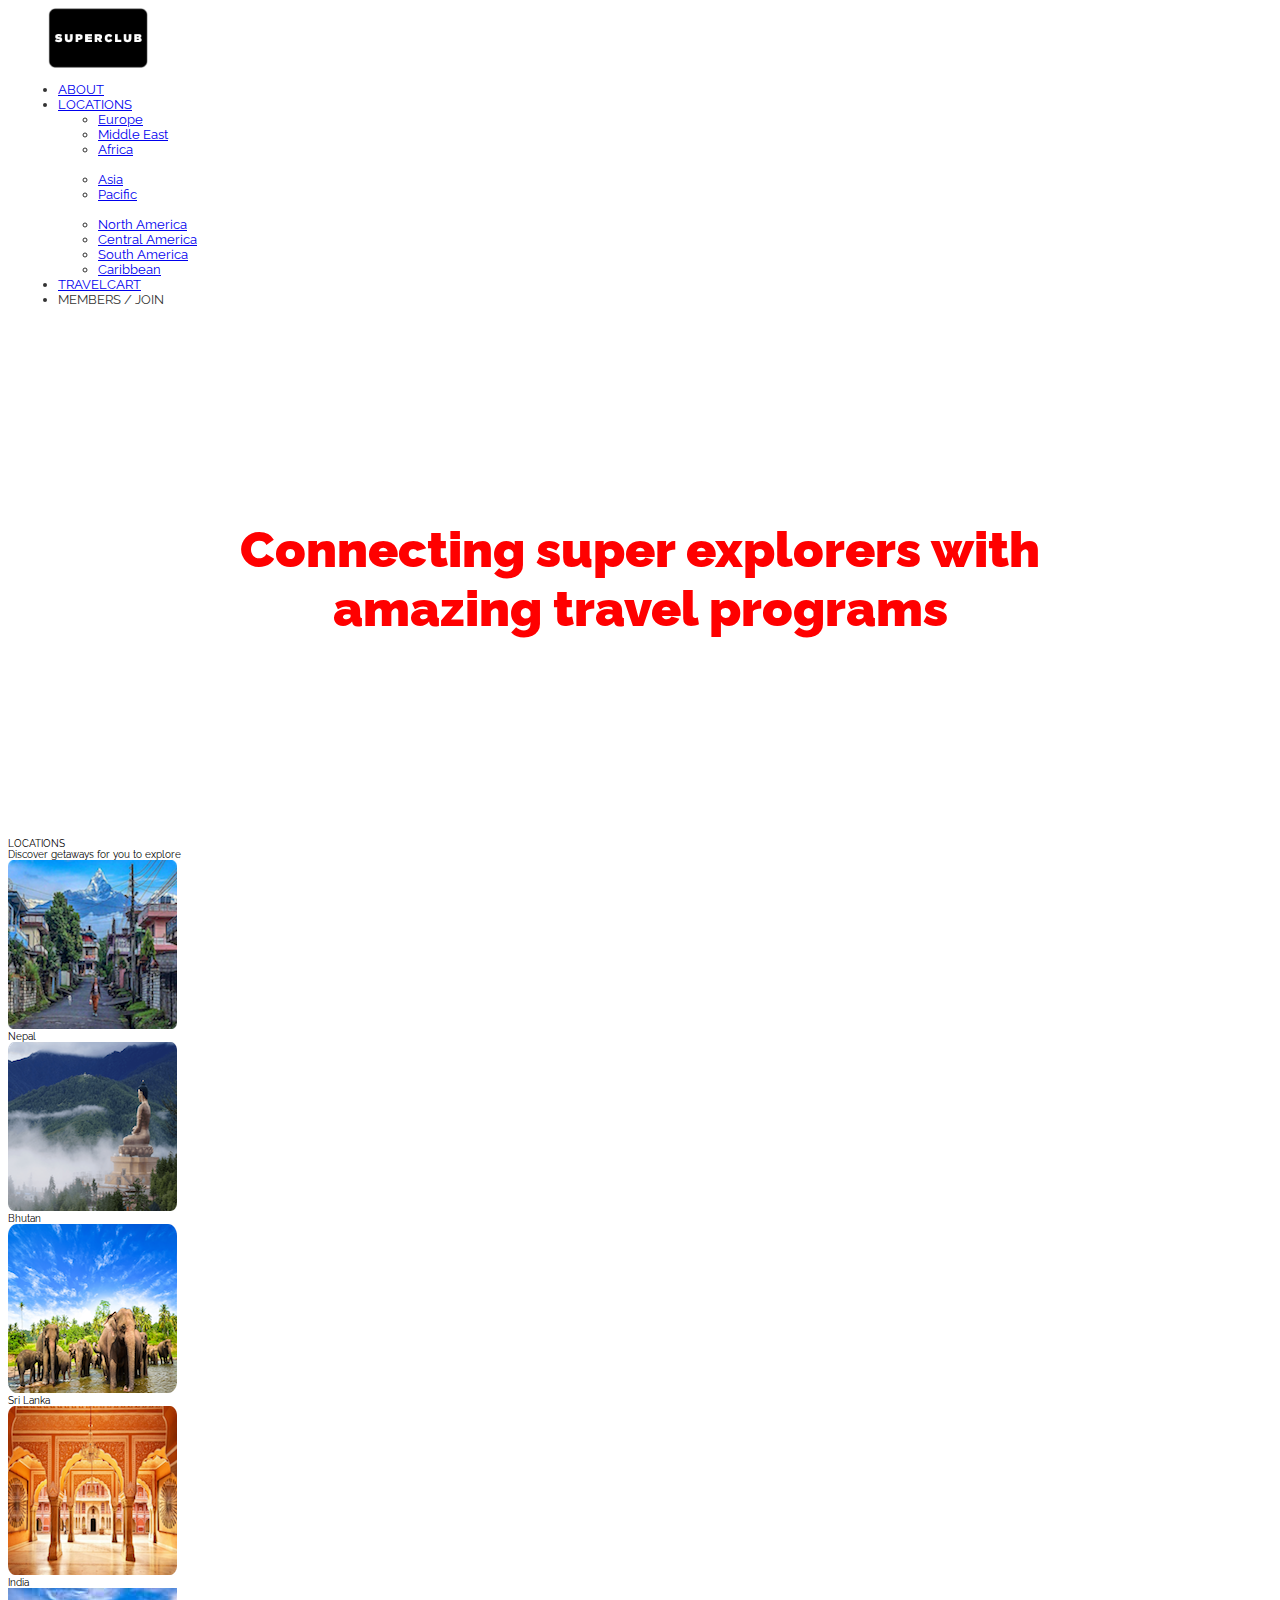
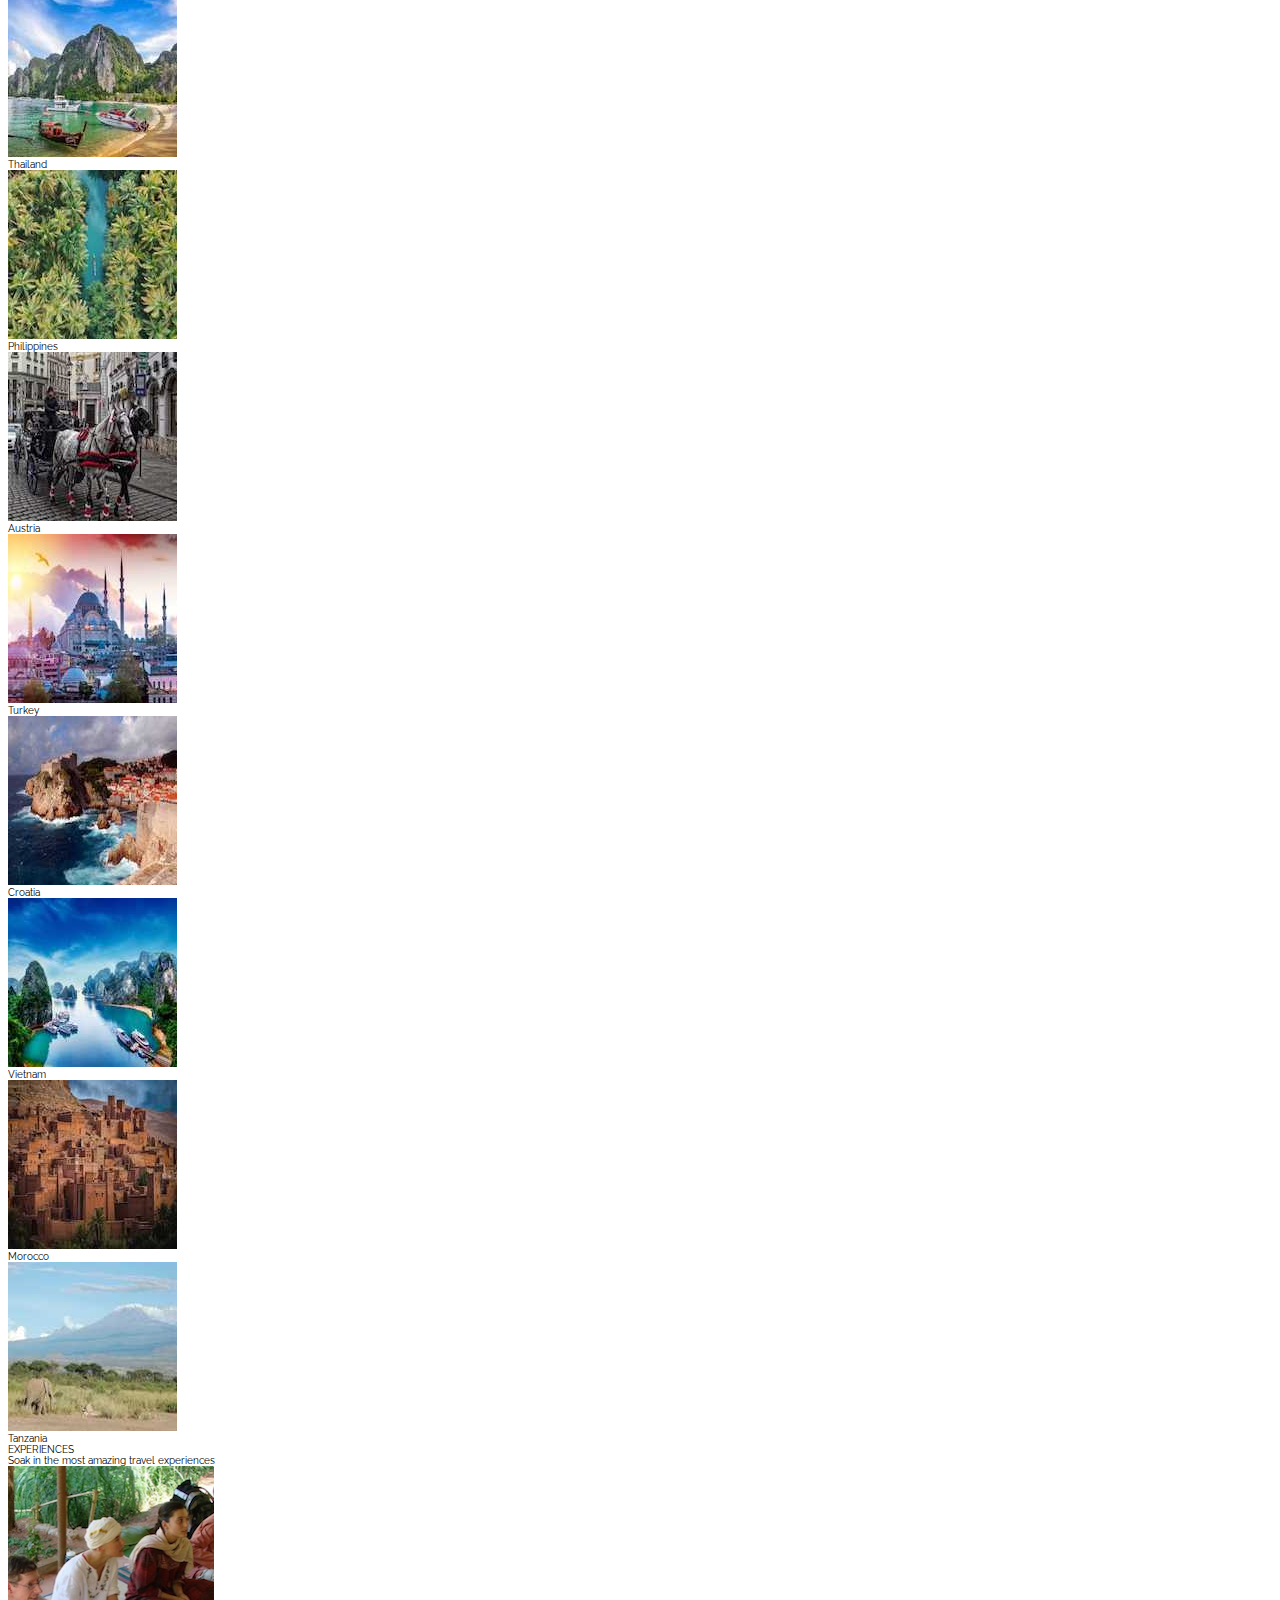
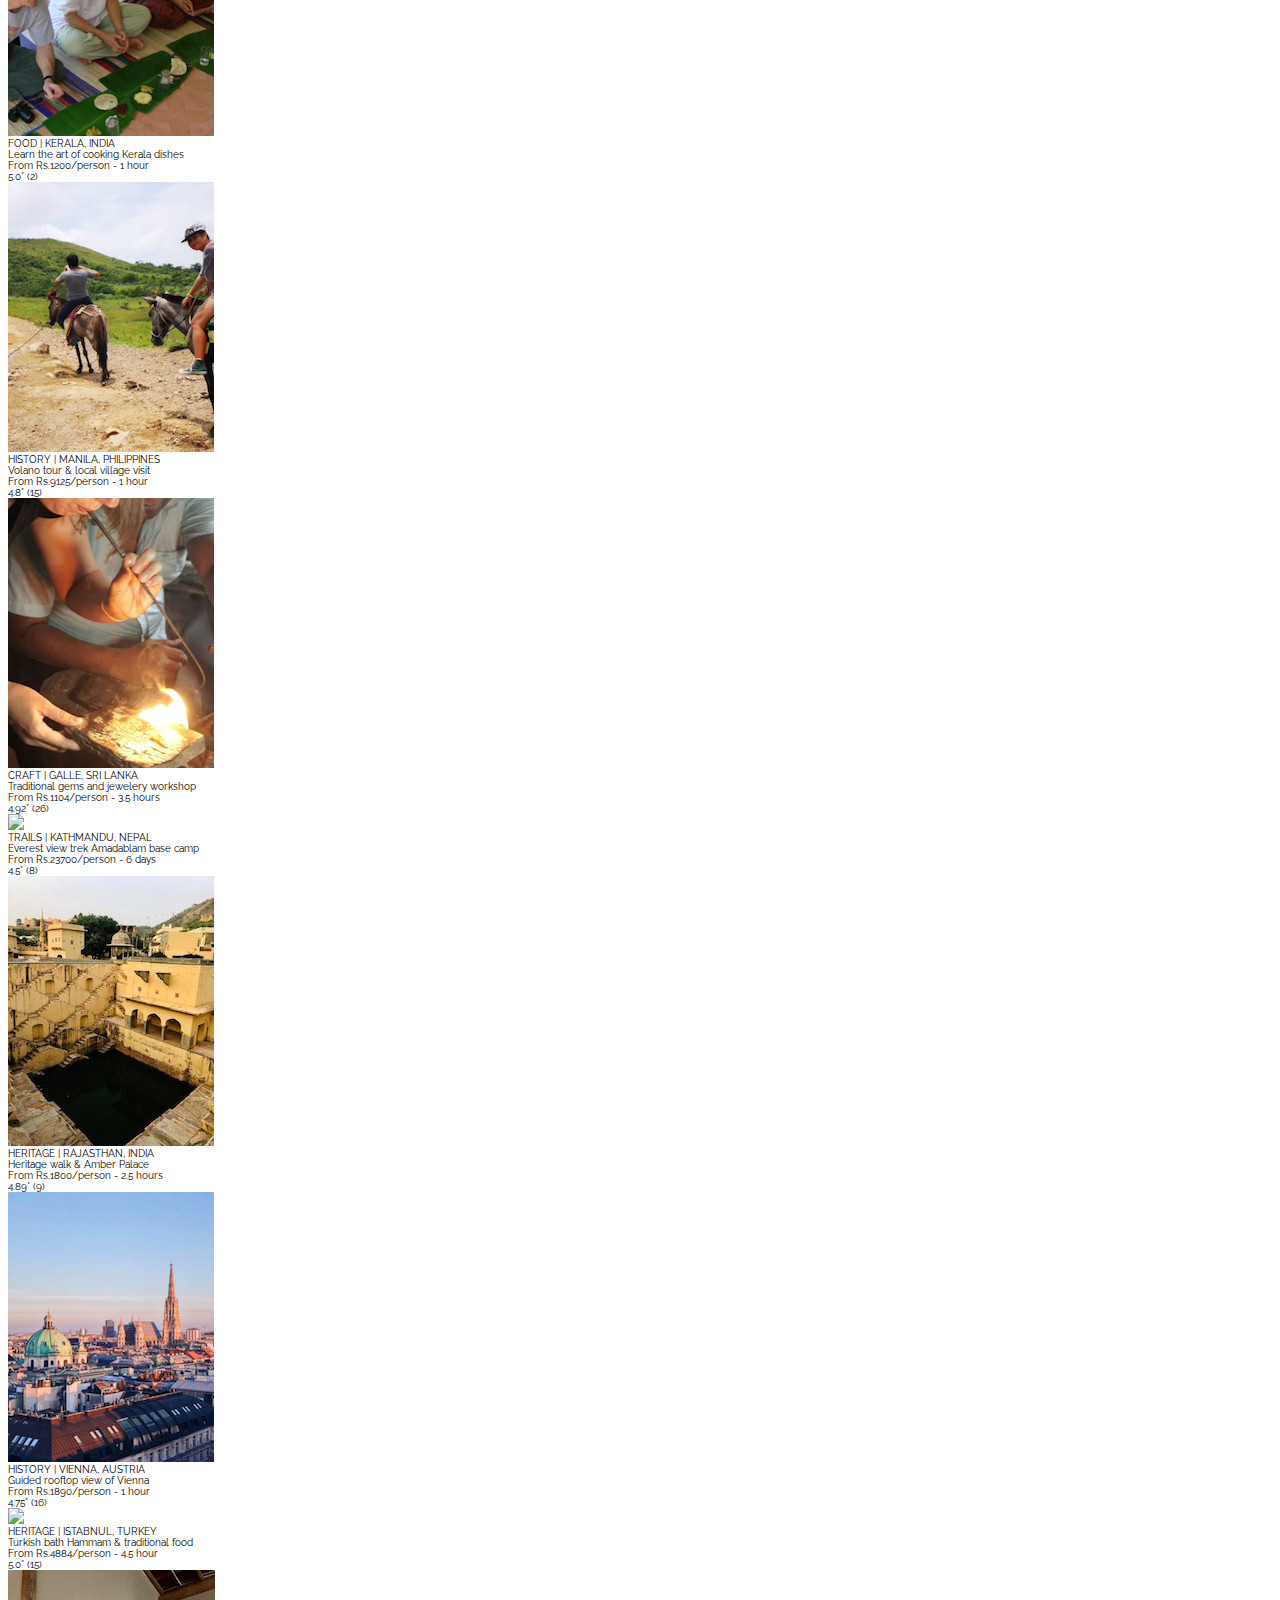
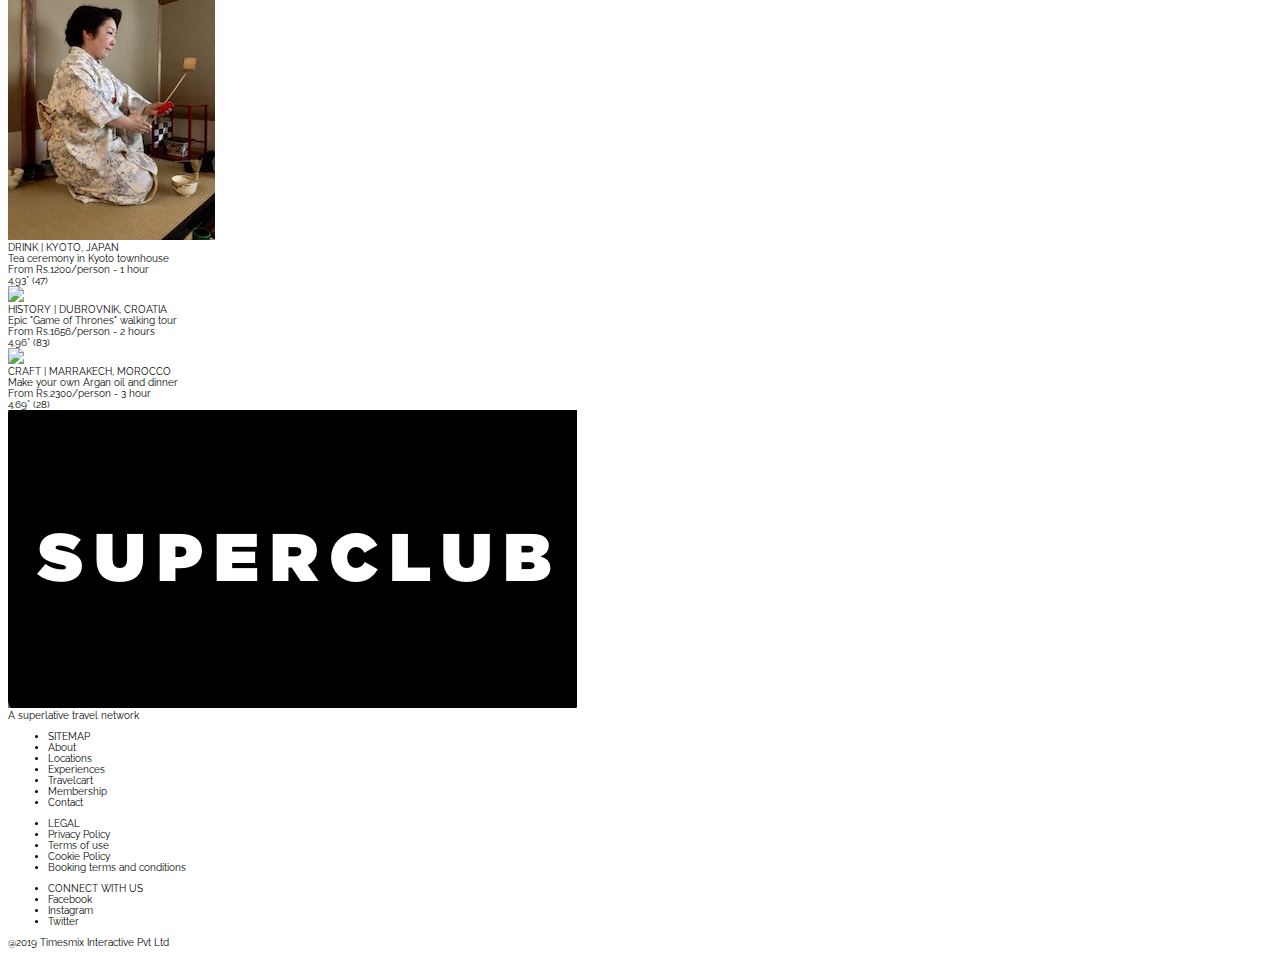
==== index.html @ ca11791b "Update index.html" ====
<!DOCTYPE html>
<html lang='en'>
  <head>
    <meta charset='UTF-8'/>
    <title>Superclub - A superlative travel network</title>
    <link href='styles.css' rel='stylesheet'/>
    <link href="https://fonts.googleapis.com/css?family=Raleway:400,700,800,900&display=swap" rel="stylesheet">
  </head>
  <body>
      <div class="container">

        <div class="header">
            <a href="#"><img class="logo" src="img/logo.png" alt="Superclub logo"></a>
            <div class="navbar">
                <ul>
                    <li><a class="about" href="file:///Users/krishmenon/Documents/Office/DQ%20Digital%20Strategy/Superclub/Development/Webpage/ARCHIVES/12:28/about.html">ABOUT</a></li>
                    <li><a class="locations" href="/locations">LOCATIONS</a>
                        <ul class="dropdown">
                            <li class="first-item"><a href="#">Europe</a></li>
                            <li><a href="#">Middle East</a></li>
                            <li><a href="#">Africa</a></li>
                            <br>
                            <li><a href="#">Asia</a></li>
                            <li><a href="#">Pacific</a></li>
                            <br>
                            <li><a href="#">North America</a></li>
                            <li><a href="#">Central America</a></li>
                            <li><a href="#">South America</a></li>
                            <li class="last-item"><a href="#">Caribbean</a></li>
                        </ul>
                    </li> 
                    <li><a class="travelcart" href="/travelcart">TRAVELCART</a></li>
                    <li><div class="membership">
                        <a class="button">MEMBERS / JOIN</a>
                        </div>
                    </li>  
                </ul>
            </div>
        </div> 

        <div class="landing">
            <p class="blocktext">Connecting super explorers with amazing travel programs</p>
       </div>

        <div class="locations-container">
            <div class="center-description">LOCATIONS</div>
            <div class="center-caption">Discover getaways for you to explore</div>

            <div class='card-grid-container'>
                <div class='card-grid'>
                    <div class='locations-grid-item first-item'>
                        <img src='img/locations/1.png'/>
                        <div class="location-name">Nepal</div>
                    </div>
                    <div class='locations-grid-item'>
                        <img src='img/locations/2.png'/>
                        <div class="location-name">Bhutan</div>
                    </div>
                    <div class='locations-grid-item'>
                        <img src='img/locations/3.png'/>
                        <div class="location-name">Sri Lanka</div>
                    </div>
                    <div class='locations-grid-item'>
                        <img src='img/locations/4.png'/>
                        <div class="location-name">India</div>
                    </div>
                    <div class='locations-grid-item'>
                        <img src='img/locations/5.png'/>
                        <div class="location-name">Thailand</div>
                    </div>
                    <div class='locations-grid-item last-item'>
                        <img src='img/locations/6.png'/>
                        <div class="location-name">Philippines</div>
                    </div>
                    <div class='locations-grid-item first-item'>
                        <img src='img/locations/7.png'/>
                        <div class="location-name">Austria</div>
                    </div>
                    <div class='locations-grid-item'>
                        <img src='img/locations/8.png'/>
                        <div class="location-name">Turkey</div>
                    </div>
                    <div class='locations-grid-item'>
                        <img src='img/locations/9.png'/>
                        <div class="location-name">Croatia</div>
                    </div>
                    <div class='locations-grid-item'>
                        <img src='img/locations/10.png'/>
                        <div class="location-name">Vietnam</div>
                    </div>
                    <div class='locations-grid-item'>
                        <img src='img/locations/11.png'/>
                        <div class="location-name">Morocco</div>
                    </div>
                    <div class='locations-grid-item last-item'>
                        <img src='img/locations/12.png'/>
                        <div class="location-name">Tanzania</div>
                    </div>
                </div>
            </div>

        </div>   

        <div class="experiences-container">
            <div class="center-description">EXPERIENCES</div>
            <div class="center-caption">Soak in the most amazing travel experiences</div>

            <div class='card-grid-container'>
                <div class='card-grid'>
                    <div class='experiences-grid-item first-item'>
                        <img src='img/experiences/1.png'>
                        <div class="experience-category">FOOD | KERALA, INDIA</div>
                        <div class="experience-name">Learn the art of cooking Kerala dishes</div>
                        <div class="experience-price">From Rs.1200/person - 1 hour</div>
                        <div class="experience-rating">5.0* (2)</div>
                    </div>
                    <div class='experiences-grid-item'>
                        <img src='img/experiences/2.png'>
                        <div class="experience-category">HISTORY | MANILA, PHILIPPINES</div>
                        <div class="experience-name">Volano tour & local village visit</div>
                        <div class="experience-price">From Rs.9125/person - 1 hour</div>
                        <div class="experience-rating">4.8* (15)</div>
                    </div>
                    <div class='experiences-grid-item'>
                        <img src='img/experiences/3.png'>
                        <div class="experience-category">CRAFT | GALLE, SRI LANKA</div>
                        <div class="experience-name">Traditional gems and jewelery workshop</div>
                        <div class="experience-price">From Rs.1104/person - 3.5 hours</div>
                        <div class="experience-rating">4.92* (26)</div>
                    </div>
                    <div class='experiences-grid-item'>
                        <img src='img/experiences/4.png'>
                        <div class="experience-category">TRAILS | KATHMANDU, NEPAL</div>
                        <div class="experience-name">Everest view trek Amadablam base camp</div>
                        <div class="experience-price">From Rs.23700/person - 6 days</div>
                        <div class="experience-rating">4.5* (8)</div>
                    </div>
                    <div class='experiences-grid-item'>
                        <img src='img/experiences/5.png'>
                        <div class="experience-category">HERITAGE | RAJASTHAN, INDIA</div>
                        <div class="experience-name">Heritage walk & Amber Palace</div>
                        <div class="experience-price">From Rs.1800/person - 2.5 hours</div>
                        <div class="experience-rating">4.89* (9)</div>
                    </div>
                    <div class='experiences-grid-item'>
                        <img src='img/experiences/6.png'>
                        <div class="experience-category">HISTORY | VIENNA, AUSTRIA</div>
                        <div class="experience-name">Guided rooftop view of Vienna</div>
                        <div class="experience-price">From Rs.1890/person - 1 hour</div>
                        <div class="experience-rating">4.75* (16)</div>
                    </div>
                    <div class='experiences-grid-item'>
                        <img src='img/experiences/7.png'>
                        <div class="experience-category">HERITAGE | ISTABNUL, TURKEY</div>
                        <div class="experience-name">Turkish bath Hammam & traditional food</div>
                        <div class="experience-price">From Rs.4884/person - 4.5 hour</div>
                        <div class="experience-rating">5.0* (15)</div>
                    </div>
                    <div class='experiences-grid-item'>
                        <img src='img/experiences/8.png'>
                        <div class="experience-category">DRINK | KYOTO, JAPAN</div>
                        <div class="experience-name">Tea ceremony in Kyoto townhouse</div>
                        <div class="experience-price">From Rs.1200/person - 1 hour</div>
                        <div class="experience-rating">4.93* (47)</div>
                    </div>
                    <div class='experiences-grid-item'>
                        <img src='img/experiences/9.png'>
                        <div class="experience-category">HISTORY | DUBROVNIK, CROATIA</div>
                        <div class="experience-name">Epic "Game of Thrones" walking tour</div>
                        <div class="experience-price">From Rs.1656/person - 2 hours</div>
                        <div class="experience-rating">4.96* (83)</div>
                    </div>
                    <div class='experiences-grid-item last-item'>
                        <img src='img/experiences/10.png'>
                        <div class="experience-category">CRAFT | MARRAKECH, MOROCCO</div>
                        <div class="experience-name">Make your own Argan oil and dinner</div>
                        <div class="experience-price">From Rs.2300/person - 3 hour</div>
                        <div class="experience-rating">4.69* (28)</div>
                    </div>
                </div>
            </div>
        </div>   

      </div>    

      <div class="footer-container">

        <div class="footer-grid">

            <div class="footer-item footer-one">
                <img class="logo-footer" src="img/logo-f.png" alt="Superclub logo">
                <div class="caption-footer">A superlative travel network</div>
            </div>  

            <div class="footer-item footer-two">
                <ul>
                    <li class="heading">SITEMAP</li>
                    <li>About</li>
                    <li>Locations</li>
                    <li>Experiences</li>
                    <li>Travelcart</li>
                    <li>Membership</li>
                    <li>Contact</li>
                </ul>
            </div> 

            <div class="footer-item footer-three">
                <ul>
                    <li class="heading">LEGAL</li>
                    <li>Privacy Policy</li>
                    <li>Terms of use</li>
                    <li>Cookie Policy</li>
                    <li>Booking terms and conditions</li>

                </ul>
            </div> 

            <div class="footer-item footer-four">
                <ul>
                    <li class="heading">CONNECT WITH US</li>
                    <li>Facebook</li>
                    <li>Instagram</li>
                    <li>Twitter</li>
                </ul>
            </div> 
        </div>
            
        <div class="copyright">@2019 Timesmix Interactive Pvt Ltd</div>
    </div>
      
  </body>
</html>
---- styles.css ----
body{
    font-family: 'Raleway', sans-serif;
    font-size: 10px;
}

.logo{
    width:100px;
    margin: 0 40px;
}


.navbar {
    text-decoration: none;
    color:  #333;
    font-size: 0.8rem;
    margin: 0 10px;
}

.navbar:hover {
    color: black;
    font-weight: 700;
}

.page {
   width: 1200px;
   margin: 0 auto;
}

.landing {
    font-size: 50px;
    font-weight: 900;
    color: red;
    text-align: center;
    padding: 150px;
}
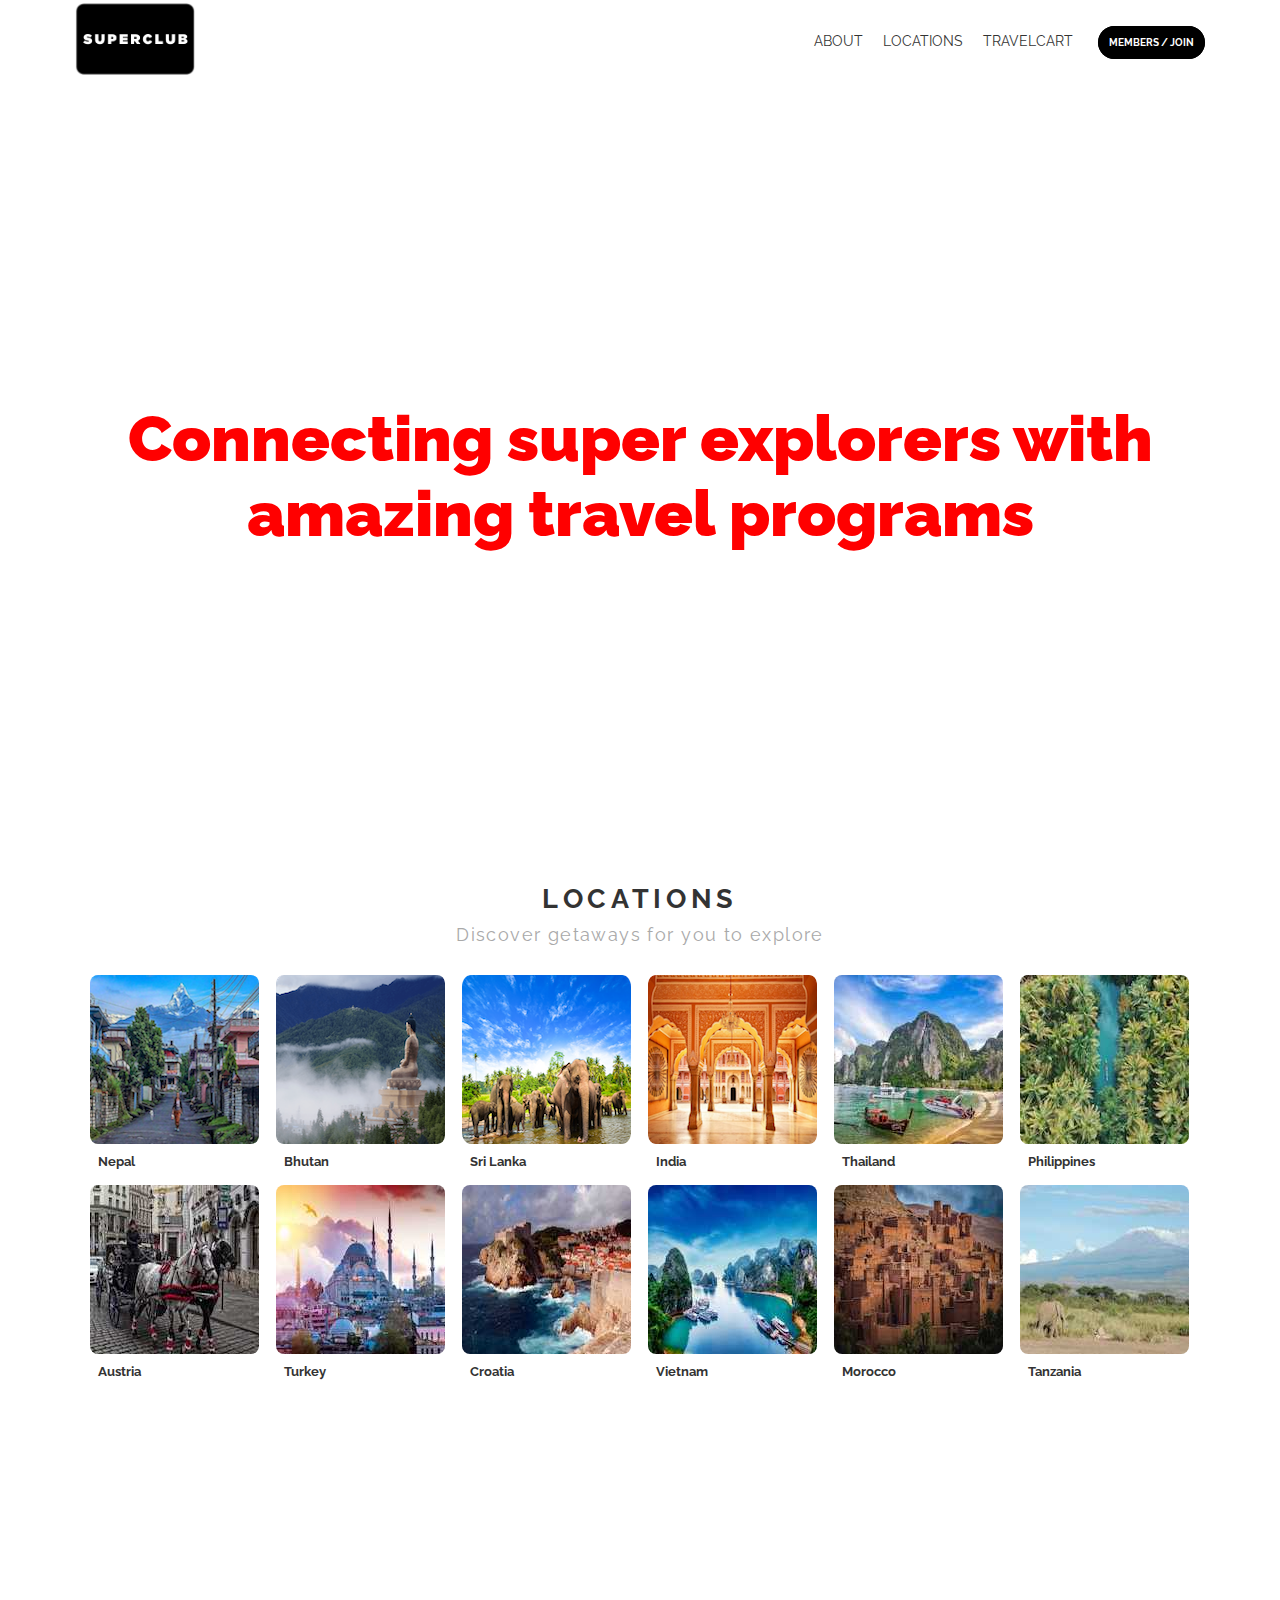
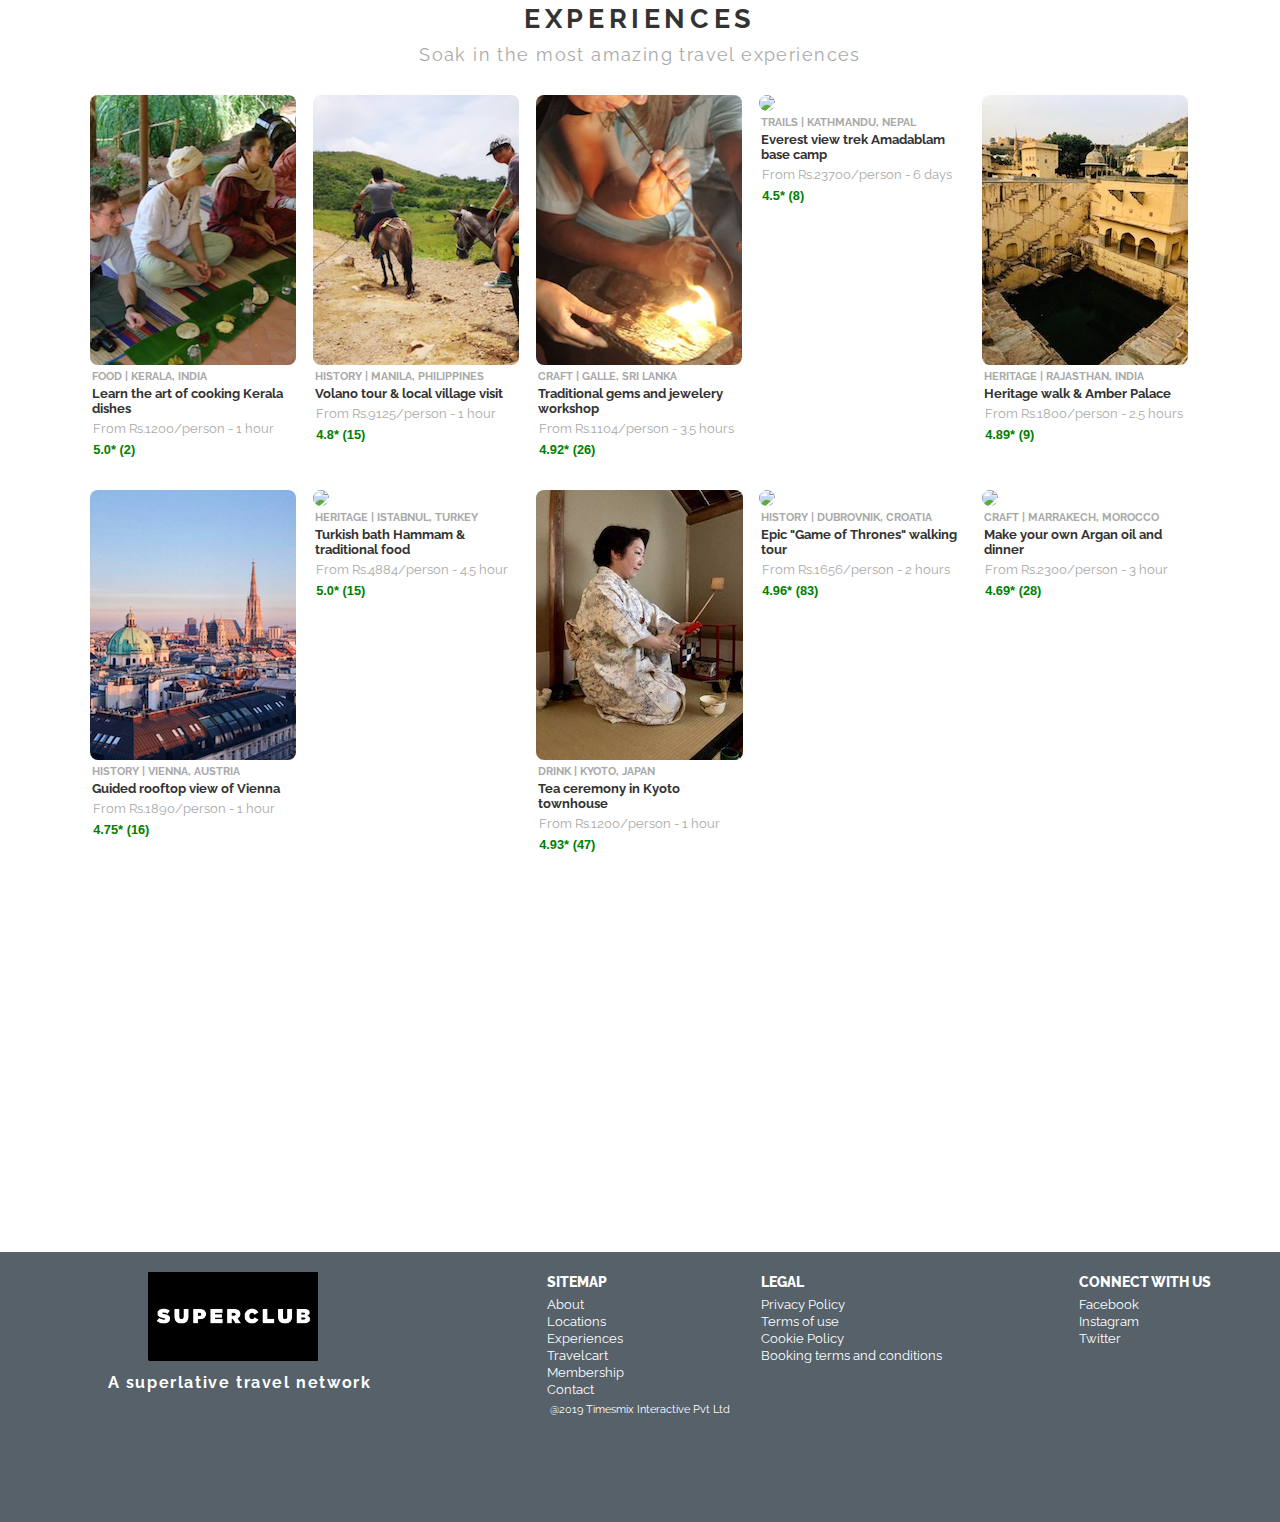
==== commit 5254a112: "Update index.html" ====
--- a/index.html
+++ b/index.html
@@ -13,7 +13,7 @@
             <a href="#"><img class="logo" src="img/logo.png" alt="Superclub logo"></a>
             <div class="navbar">
                 <ul>
-                    <li><a class="about" href="file:///Users/krishmenon/Documents/Office/DQ%20Digital%20Strategy/Superclub/Development/Webpage/ARCHIVES/12:28/about.html">ABOUT</a></li>
+                    <li><a class="about" href="/about.html">ABOUT</a></li>
                     <li><a class="locations" href="/locations">LOCATIONS</a>
                         <ul class="dropdown">
                             <li class="first-item"><a href="#">Europe</a></li>
--- a/styles.css
+++ b/styles.css
@@ -1,35 +1,407 @@
-body{
+* {
+    margin: 0;
+    padding: 0;
+    box-sizing: border-box;
+  }
+  
+  body {
     font-family: 'Raleway', sans-serif;
     font-size: 10px;
-}
-
-.logo{
-    width:100px;
-    margin: 0 40px;
-}
-
-
-.navbar {
+    color: #333;
+    background-color: white;
+  }
+
+  .container{
+      width: 1130px;
+      margin: 0 auto;
+  }
+
+
+.header{
+    display: flex;
+    justify-content: space-between;
+    align-items: center;  
+    height: 80px;
+}
+
+.logo {
+    width: 120px;
+}
+
+.navbar ul{
+    color: #333;;
+    display: flex;
+    justify-content: flex-end;
+    align-items: center;
+}
+.navbar li {
+    list-style: none;
+    font-size: 0.9rem;
+}
+.navbar li > a {
     text-decoration: none;
-    color:  #333;
+    color: #333;
+}
+
+.navbar li > a:hover {
+    color: black;
+    font-weight: 700;
+    transition: 0.9s;
+}
+
+.navbar ul > li > ul.dropdown{
+    min-width: 10%; /* Set width of the dropdown */
+    background: white;
+    display: none;
+    position: absolute;
+    z-index: 999;
+    justify-content: center;
+    text-align: center;
+    border: 1px solid #a9a9a9;
+    border-radius: 5px;
+}
+
+.navbar ul > li:hover > ul.dropdown{
+    display: block;	/* Display the dropdown */
+
+}
+
+.navbar ul > li > ul.dropdown li {
+    display: block;
+    transition: 0.9s;
+}
+.navbar ul > li > ul.dropdown li.first-item {
+    display: block;
+    margin-top: 8px;
+}
+.navbar ul > li > ul.dropdown li.last-item {
+    display: block;
+    margin-bottom: 8px;
+}
+
+.navbar ul > li > a.active {
+    border-bottom: 2.3px solid red;
+}
+
+.locations {
+    margin-left: 20px;
+}
+
+.travelcart {
+    margin-left: 20px;
+}
+
+.membership {
+    margin-left: 25px;
+}
+.membership a:hover {
+    cursor: pointer;
+}
+
+.button {
+    height: 35px;
+    border: 3px solid black;
+    font-size: 10px;
+    font-weight: 700;
+    color: white;
+    background-color: black;
+    border-radius: 40px;
+    padding: 8px;
+}
+
+
+.landing {
+    height: 88vh;
+    margin: 0 auto; 
+    color: red;
+    font-size: 4rem;;
+    font-weight: 900;
+    position: relative;
+}
+
+
+.landing p {
+    margin: 0;
+    text-align: center;
+    position: absolute;
+    top: 50%;
+    left: 50%;
+    margin-right: -50%;
+    transform: translate(-50%, -50%) 
+}
+
+.locations-container{
+     height: 80vh;
+}
+
+.experiences-container{
+    height: 140vh;
+}
+
+.center-description{
+    font-size: 1.7rem;
+    font-weight: 700;
+    text-align: center;
+    padding: 10px;
+    letter-spacing: 0.17em;
+}
+
+.center-caption {
+    font-size: 1.1rem;
+    font-weight: thin;
+    text-align: center;
+    color:  #a9a9a9;
+    letter-spacing: 0.08em;
+
+}
+
+.card-grid-container {
+    display: flex;
+    justify-content: center;
+    margin: 30px auto;
+  }
+  
+  .card-grid {
+    display: flex;
+    justify-content: space-between;
+    width: 1100px;
+    flex-wrap: wrap;
+  }
+  
+  .locations-grid-item {
+    border: 0.1rem #a9a9a9;
+    width: 170px;
+    height: 210px;
+    border-radius: 8px;
+  }
+
+  .locations-grid-item img{
+    border-radius: 8px;
+  }
+
+  .location-name {
+      font-size: 0.8rem;
+      font-weight: 700;
+      padding: 0.5rem;
+  }
+
+  .experiences-grid-item {
+    width: 208px;
+    height: 380px;
+    border-radius: 8px;
+    margin-bottom: 15px;
+  }
+
+  .experiences-grid-item img{
+    border-radius: 8px;
+  }
+
+  .footer-container {
+      background: #56616A;
+      height: 30vh;
+  }
+
+  .footer-grid {
+    display: flex;
+    justify-content: space-around;
+    background: #56616A;
+}
+
+.logo-footer {
+    width: 170px;
+    margin-top: 20px;
+    margin-left: 80px;
+}
+
+.caption-footer {
+    color: white;
+    font-size: 1rem;
+    font-weight: 700;
+    padding: 10px 40px;
+    letter-spacing: 0.1rem;
+}
+
+.footer-item ul{
+    margin-top: 20px;
+    list-style: none;
+    color: white;
     font-size: 0.8rem;
-    margin: 0 10px;
-}
-
-.navbar:hover {
-    color: black;
-    font-weight: 700;
-}
-
-.page {
-   width: 1200px;
-   margin: 0 auto;
-}
-
-.landing {
-    font-size: 50px;
-    font-weight: 900;
-    color: red;
-    text-align: center;
-    padding: 150px;
-}+}
+
+.footer-item li{
+    padding: 1px;
+}
+.footer-item .heading {
+    color: white;
+    font-weight: 800;
+    font-size: 0.9rem;
+    margin-bottom: 5px;
+}
+
+.copyright {
+    text-align: center;
+    font-size: 0.7rem;
+    color: white;
+}
+
+.about-container {
+    height: 450vh;
+
+}
+
+.about-description {
+    width: 1000px;
+    display: block;
+    justify-content: center;
+    text-align: left;
+    font-size: 1.2rem;
+    margin: 0 auto;
+    margin-top: 40px;
+}
+
+.about-description > p{
+    padding: 10px;
+    letter-spacing: 0.1rem;
+    line-height: 1.7rem;
+}
+
+.about-description ul{
+    list-style: none;
+    margin-top: 1.8rem;
+}
+
+.about-description > ul > p{
+    list-style: none;
+    padding: 5px 0 17px 0;
+}
+
+.about-description-caption {
+    font-size: 1.3rem;
+    font-style: italic;
+    font-weight: 400;
+    color: green;
+    margin-bottom: 15px;
+}
+
+.center-caption-introduction {
+    justify-content: center;
+    margin: 0 auto;
+    width: 650px;
+    margin-top: 7px;
+    font-size: 1.1rem;
+    font-weight: thin;
+    text-align: center;
+    color:  #a9a9a9;
+    letter-spacing: 0.08em;
+
+}
+
+.size-1 img {
+    padding: 20px 0;
+    justify-content: center;
+    width: 100%;
+}
+
+.about-introduction {
+    margin-top: 40px;
+    font-size: 1.7rem;
+    font-weight: 700;
+    text-align: center;
+    letter-spacing: 0.17em;
+    background-color: #D6E9FE;
+}
+
+.about-heading{
+    margin-top: 40px;
+    font-size: 1.3rem;
+    font-weight: 700;
+    text-align: center;
+    letter-spacing: 0.17em;
+}
+
+.about-heading-caption {
+    font-size: 1.1rem;
+    font-weight: thin;
+    text-align: center;
+    color:  #a9a9a9;
+    letter-spacing: 0.08em;
+    padding-top: 10px;
+
+}
+
+.about-value {
+    margin-top: 40px;
+    font-size: 1.3rem;
+    font-weight: 700;
+    text-align: center;
+    letter-spacing: 0.17em;
+}
+
+.about-blog {
+    font-size: 1.4rem;
+    font-weight: 700;
+    text-align: center;
+    padding: 50px 0 10px 0;
+    letter-spacing: 0.17em;
+}
+
+.about-join{
+    font-size: 1.4rem;
+    font-weight: 700;
+    text-align: center;
+    padding: 50px 0 40px 0;
+    letter-spacing: 0.17em;
+}
+.about-join-caption {
+    font-size: 1.3rem;
+    font-style: italic;
+    font-weight: 400;
+    color: green;
+    margin-bottom: 15px;
+}
+
+.membership-button a{
+    display: flex;
+    justify-content: center;
+    text-align: center;
+    text-decoration: none;
+    margin-top: 30px;
+    margin: 0 auto;
+    background: red;
+    color: white;
+    font-size: 1.1rem;
+    font-weight: 700;
+    padding: 10px;
+    width: 200px;
+    border-radius: 7px;
+}
+
+.experience-category{
+    font-size: 0.71rem;
+    font-weight: 700;
+    color: #a9a9a9;
+    padding: 0.1rem;
+}
+
+.experience-name{
+    font-size: 0.8rem;
+    font-weight: 700;
+    padding: 0.1rem;
+}
+
+.experience-price{
+    font-size: 0.8rem;
+    font-weight: 400;
+    color: #a9a9a9;
+    padding: 0.2rem;
+}
+
+.experience-rating{
+    font-size: 0.8rem;
+    font-family: sans-serif;
+    font-weight: 700;
+    color: green;
+    padding: 0.2rem;
+}
+
+background-color: #D6E9FE;
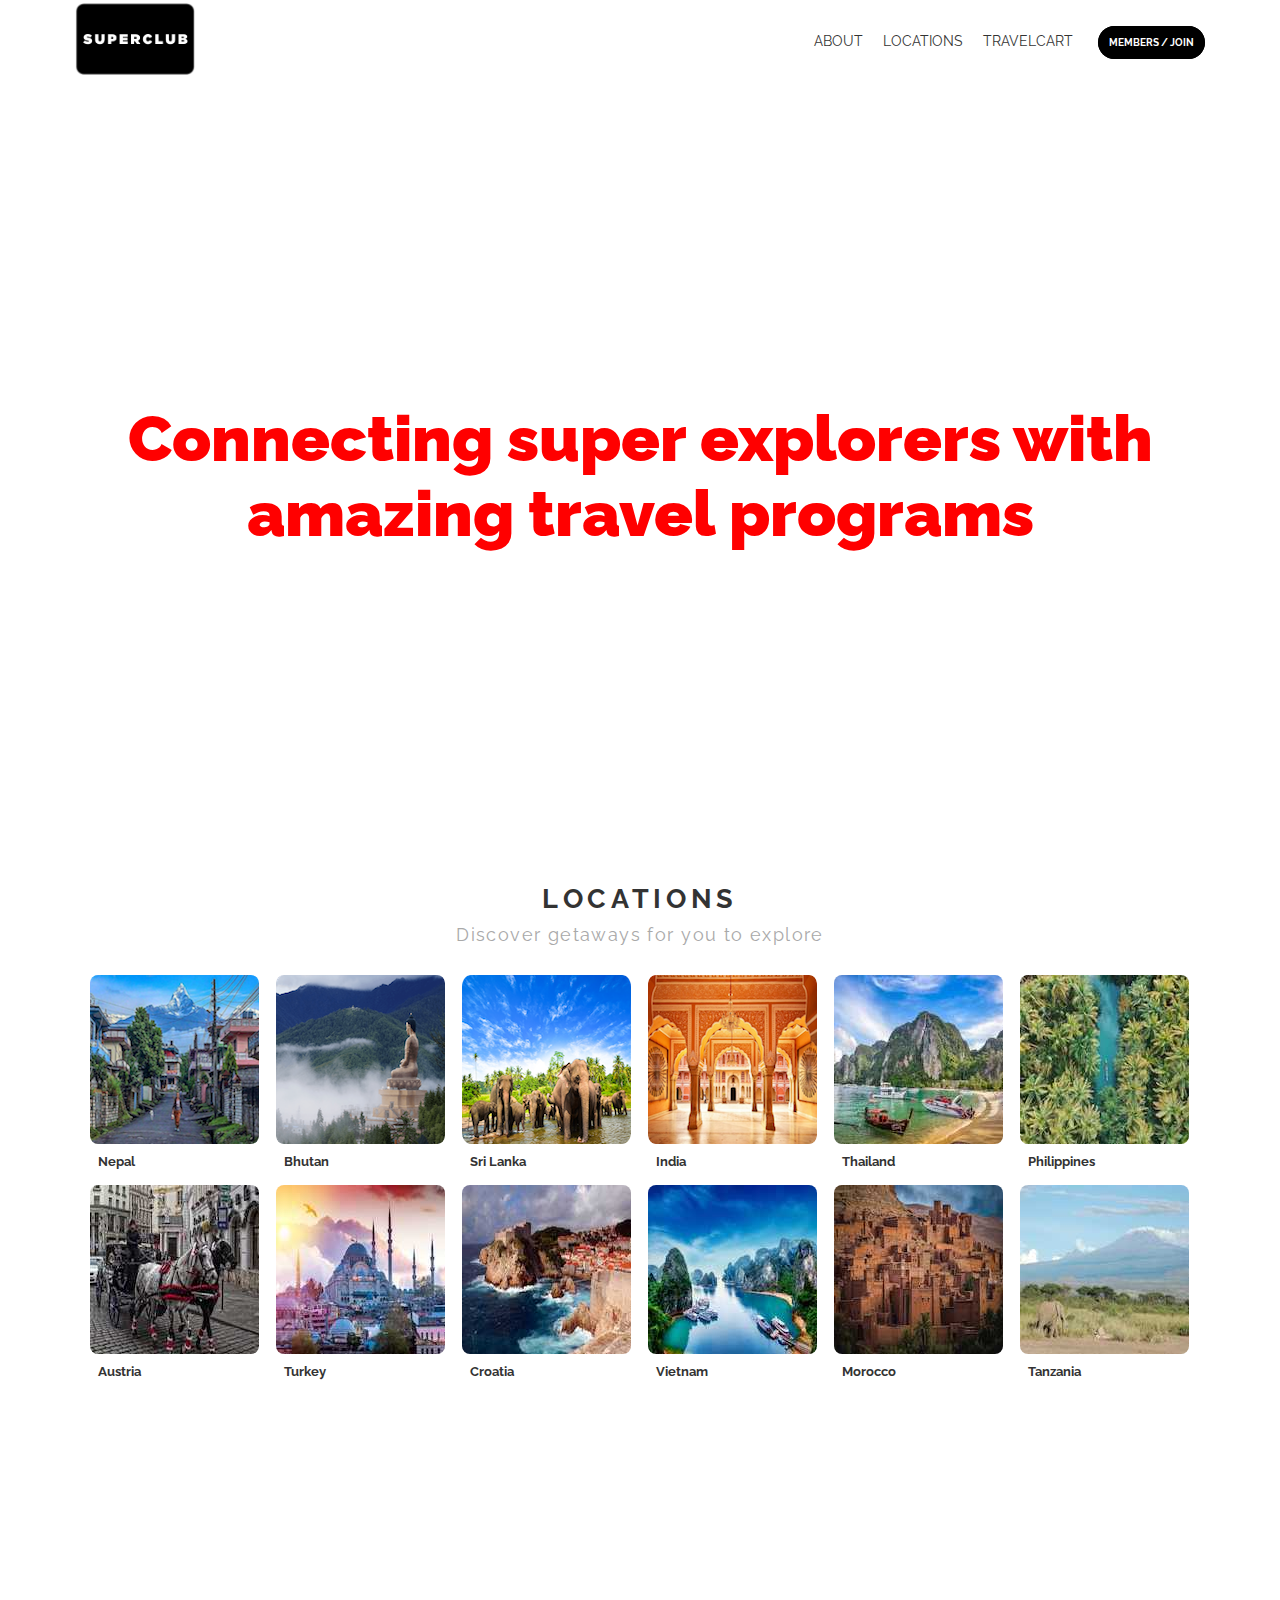
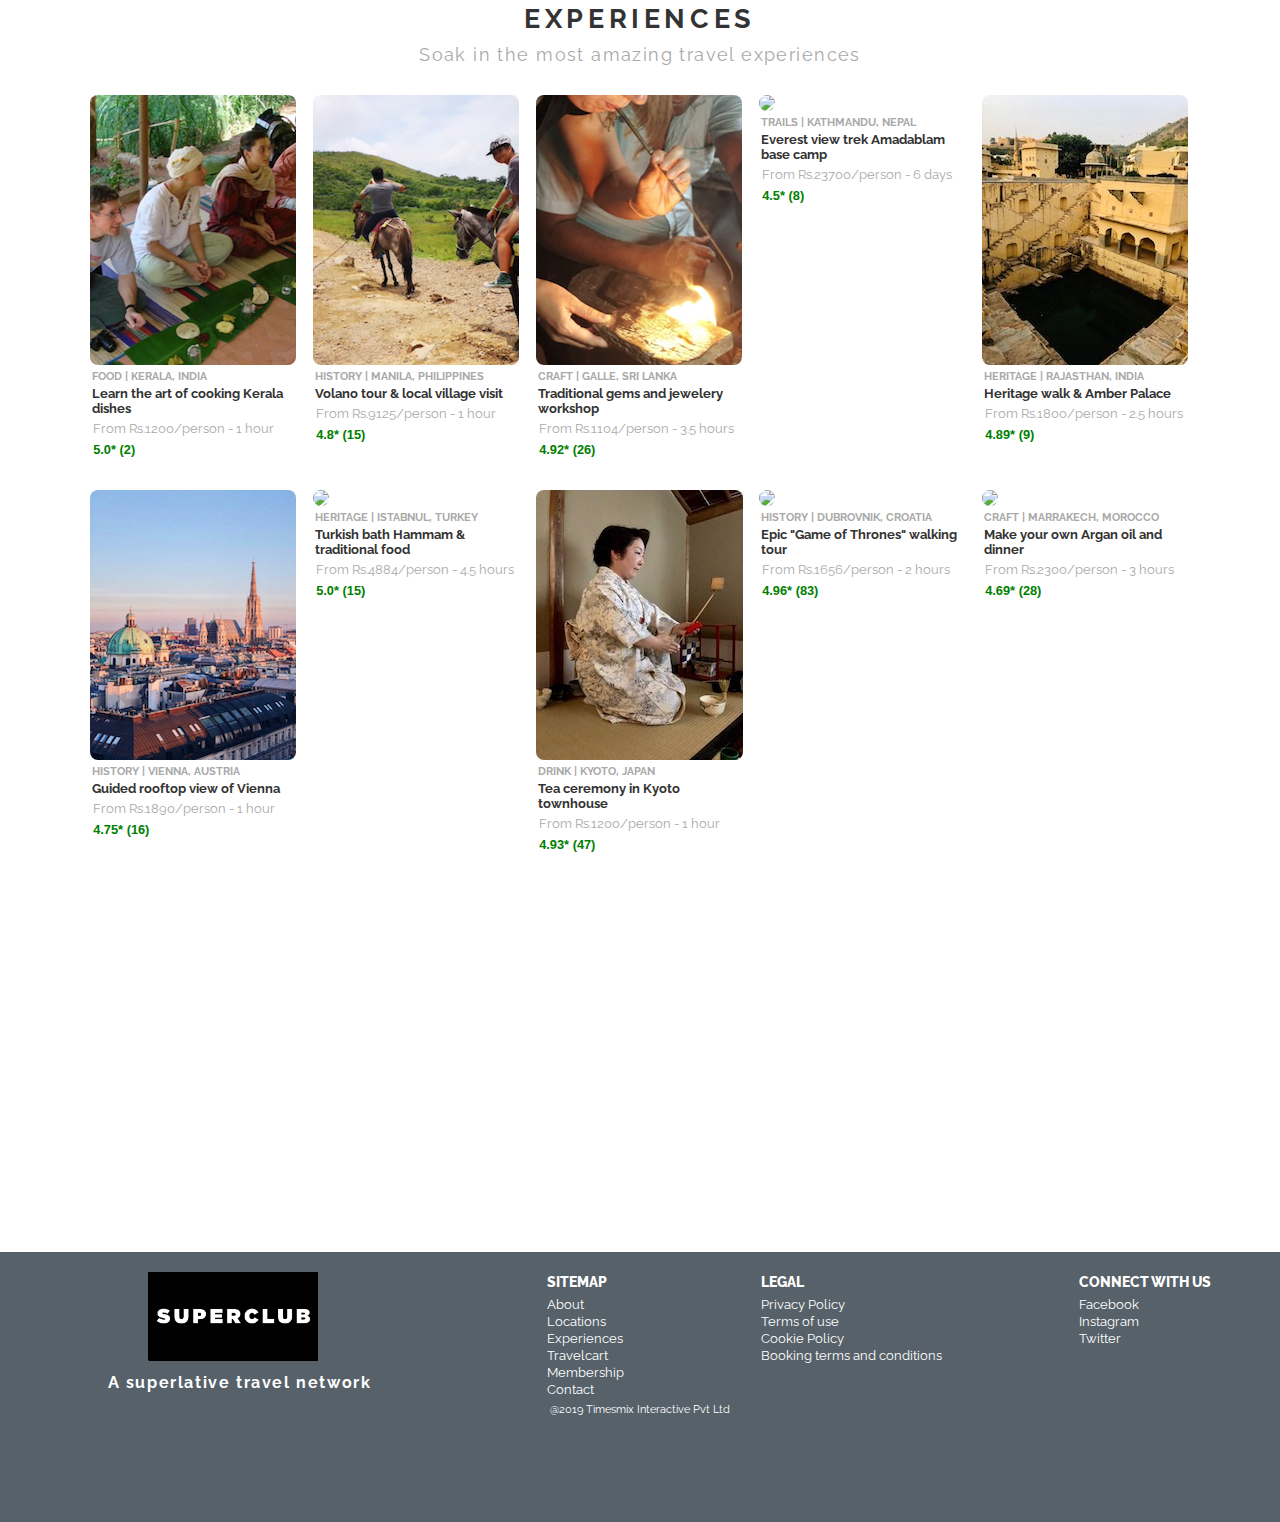
==== commit 82b9ce1f: "Update index.html" ====
--- a/index.html
+++ b/index.html
@@ -13,8 +13,8 @@
             <a href="#"><img class="logo" src="img/logo.png" alt="Superclub logo"></a>
             <div class="navbar">
                 <ul>
-                    <li><a class="about" href="/about.html">ABOUT</a></li>
-                    <li><a class="locations" href="/locations">LOCATIONS</a>
+                    <li><a class="about" href="./about.html">ABOUT</a></li>
+                    <li><a class="locations" href="#">LOCATIONS</a>
                         <ul class="dropdown">
                             <li class="first-item"><a href="#">Europe</a></li>
                             <li><a href="#">Middle East</a></li>
@@ -29,7 +29,7 @@
                             <li class="last-item"><a href="#">Caribbean</a></li>
                         </ul>
                     </li> 
-                    <li><a class="travelcart" href="/travelcart">TRAVELCART</a></li>
+                    <li><a class="travelcart" href="#">TRAVELCART</a></li>
                     <li><div class="membership">
                         <a class="button">MEMBERS / JOIN</a>
                         </div>
@@ -153,7 +153,7 @@
                         <img src='img/experiences/7.png'>
                         <div class="experience-category">HERITAGE | ISTABNUL, TURKEY</div>
                         <div class="experience-name">Turkish bath Hammam & traditional food</div>
-                        <div class="experience-price">From Rs.4884/person - 4.5 hour</div>
+                        <div class="experience-price">From Rs.4884/person - 4.5 hours</div>
                         <div class="experience-rating">5.0* (15)</div>
                     </div>
                     <div class='experiences-grid-item'>
@@ -174,7 +174,7 @@
                         <img src='img/experiences/10.png'>
                         <div class="experience-category">CRAFT | MARRAKECH, MOROCCO</div>
                         <div class="experience-name">Make your own Argan oil and dinner</div>
-                        <div class="experience-price">From Rs.2300/person - 3 hour</div>
+                        <div class="experience-price">From Rs.2300/person - 3 hours</div>
                         <div class="experience-rating">4.69* (28)</div>
                     </div>
                 </div>
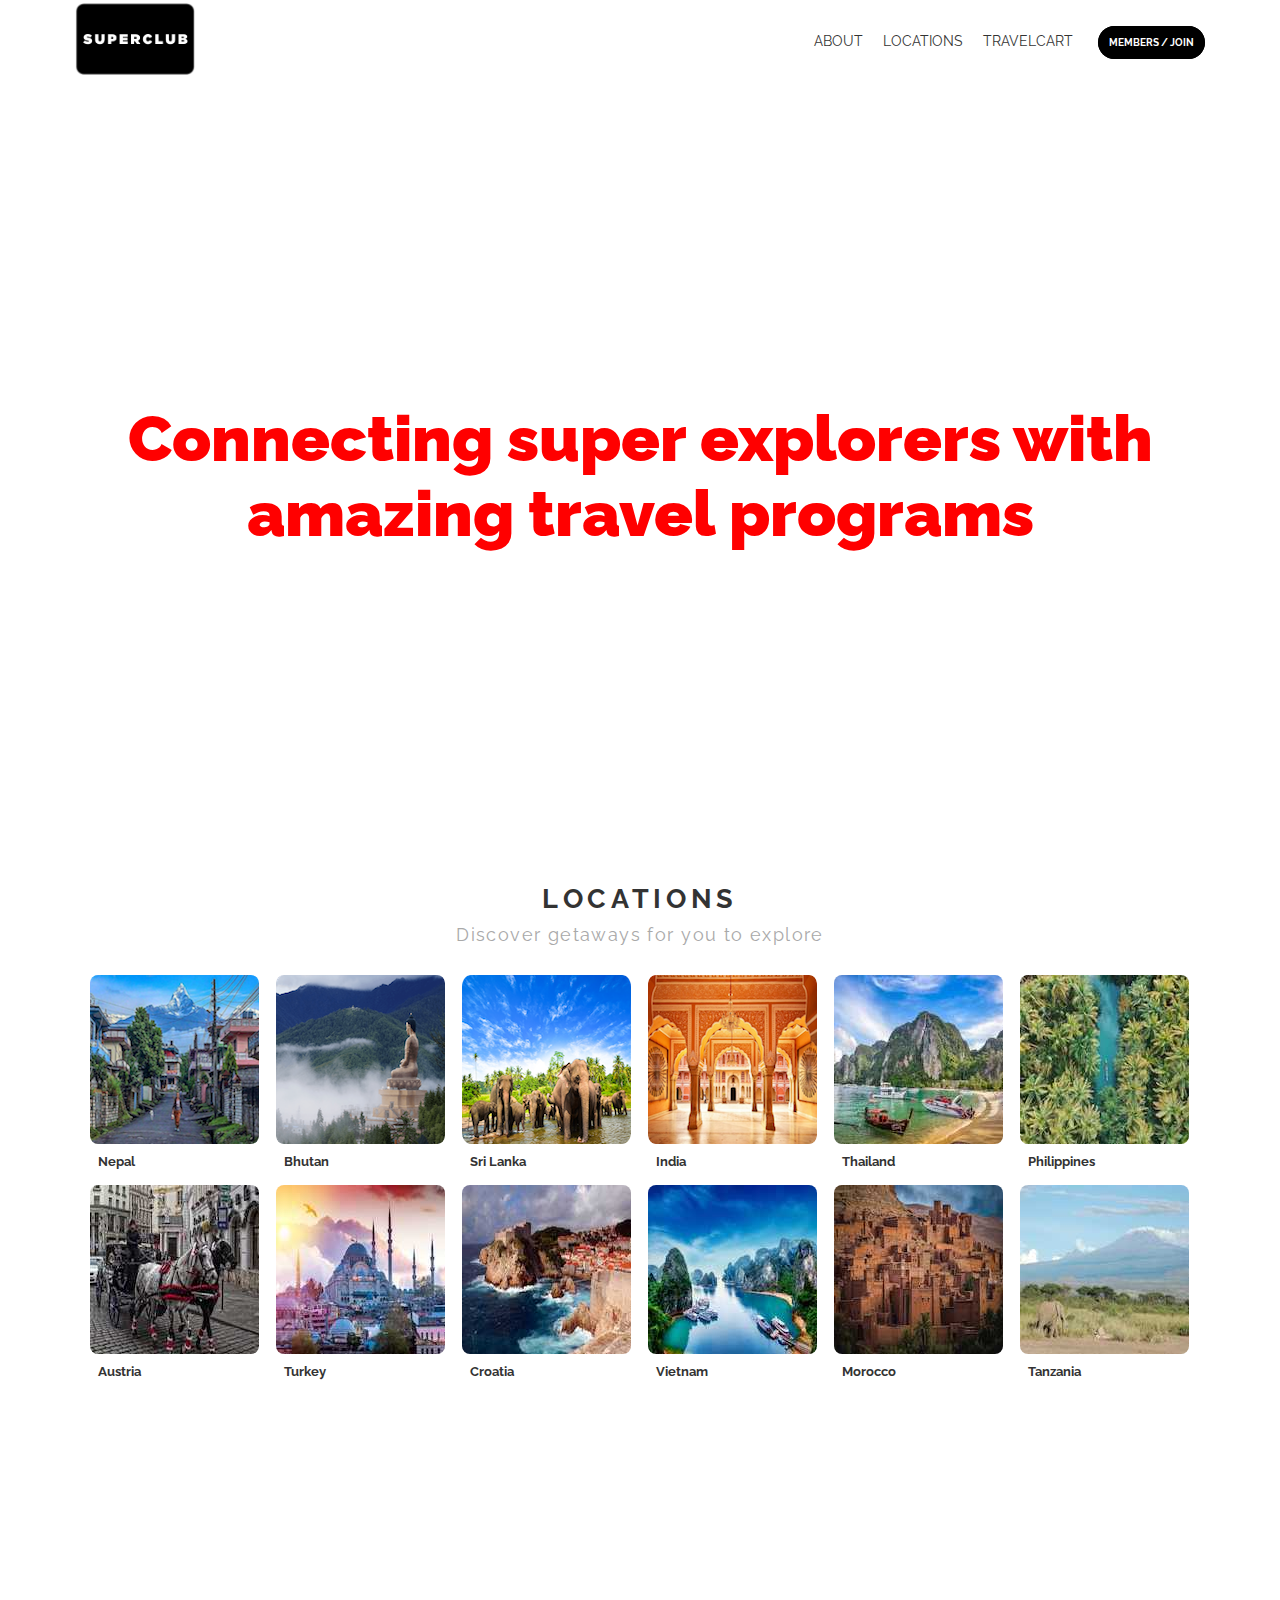
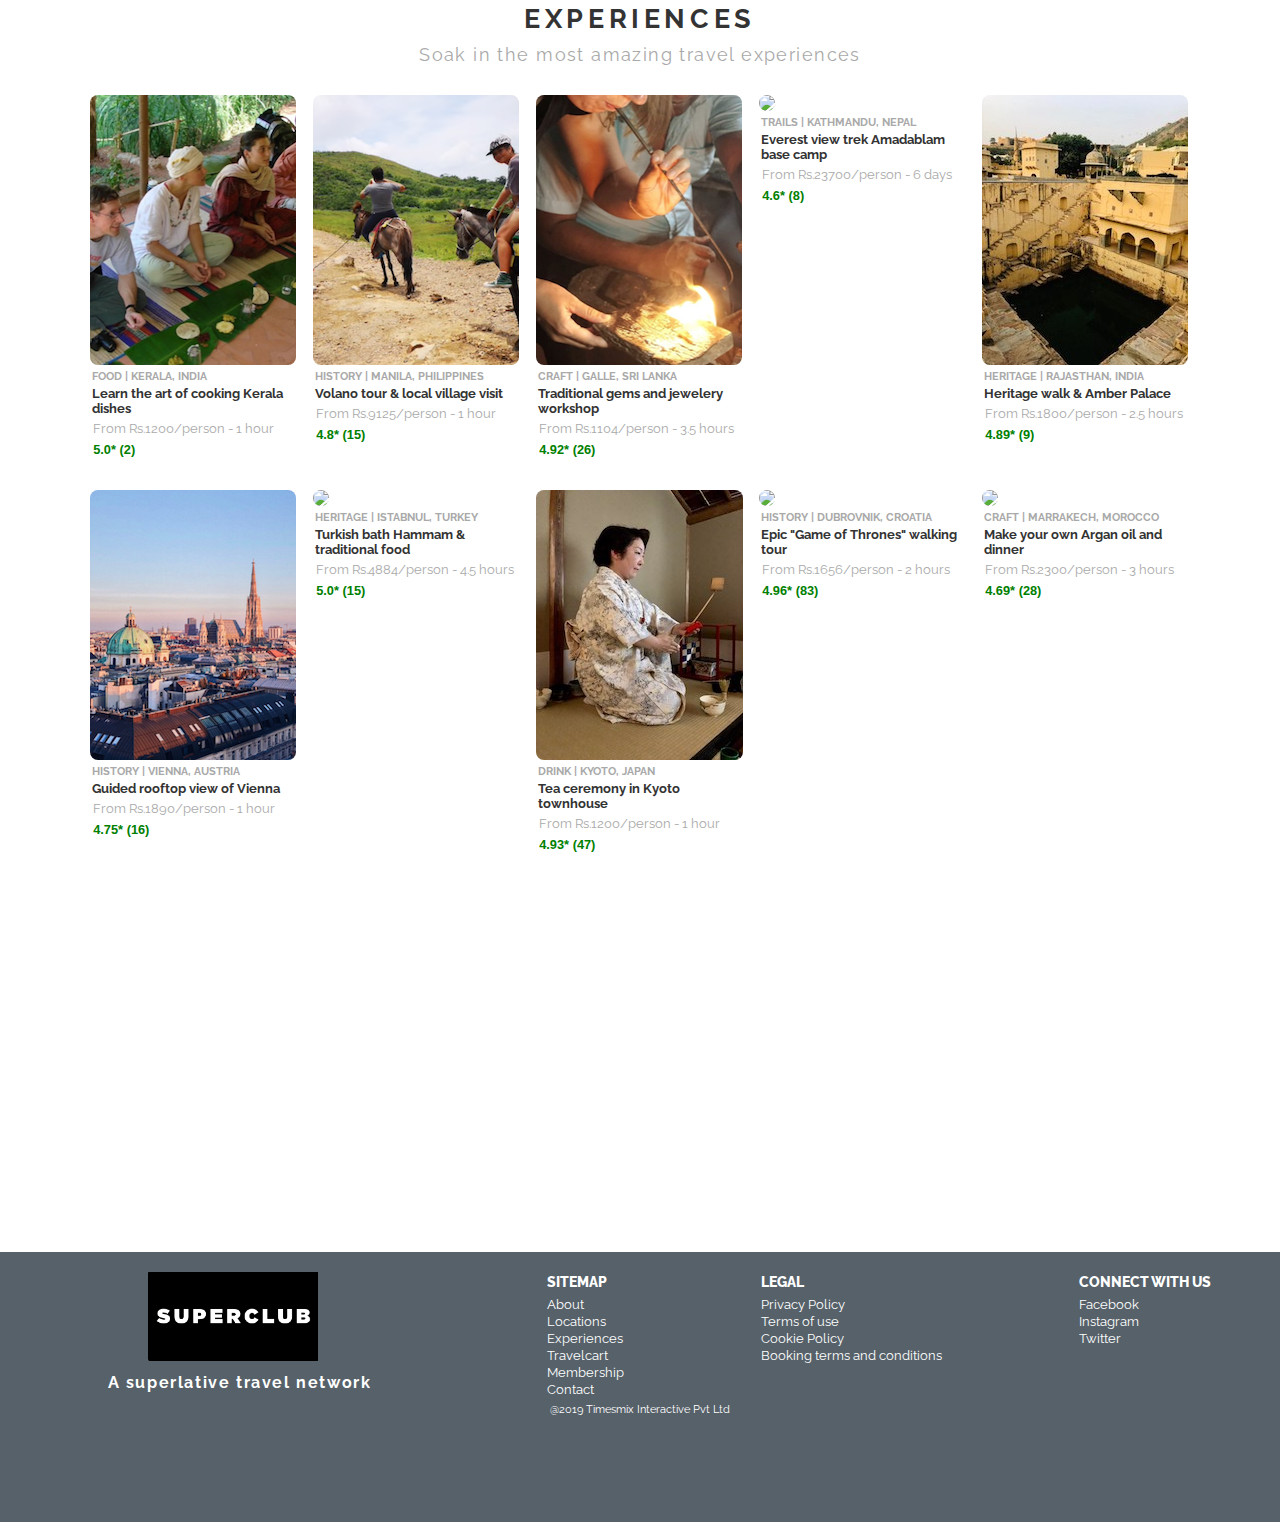
==== commit aa24a2a2: "Update index.html" ====
--- a/index.html
+++ b/index.html
@@ -129,11 +129,11 @@
                         <div class="experience-rating">4.92* (26)</div>
                     </div>
                     <div class='experiences-grid-item'>
-                        <img src='img/experiences/4.png'>
+                        <img src='img/experiences/4.jpg'>
                         <div class="experience-category">TRAILS | KATHMANDU, NEPAL</div>
                         <div class="experience-name">Everest view trek Amadablam base camp</div>
                         <div class="experience-price">From Rs.23700/person - 6 days</div>
-                        <div class="experience-rating">4.5* (8)</div>
+                        <div class="experience-rating">4.6* (8)</div>
                     </div>
                     <div class='experiences-grid-item'>
                         <img src='img/experiences/5.png'>
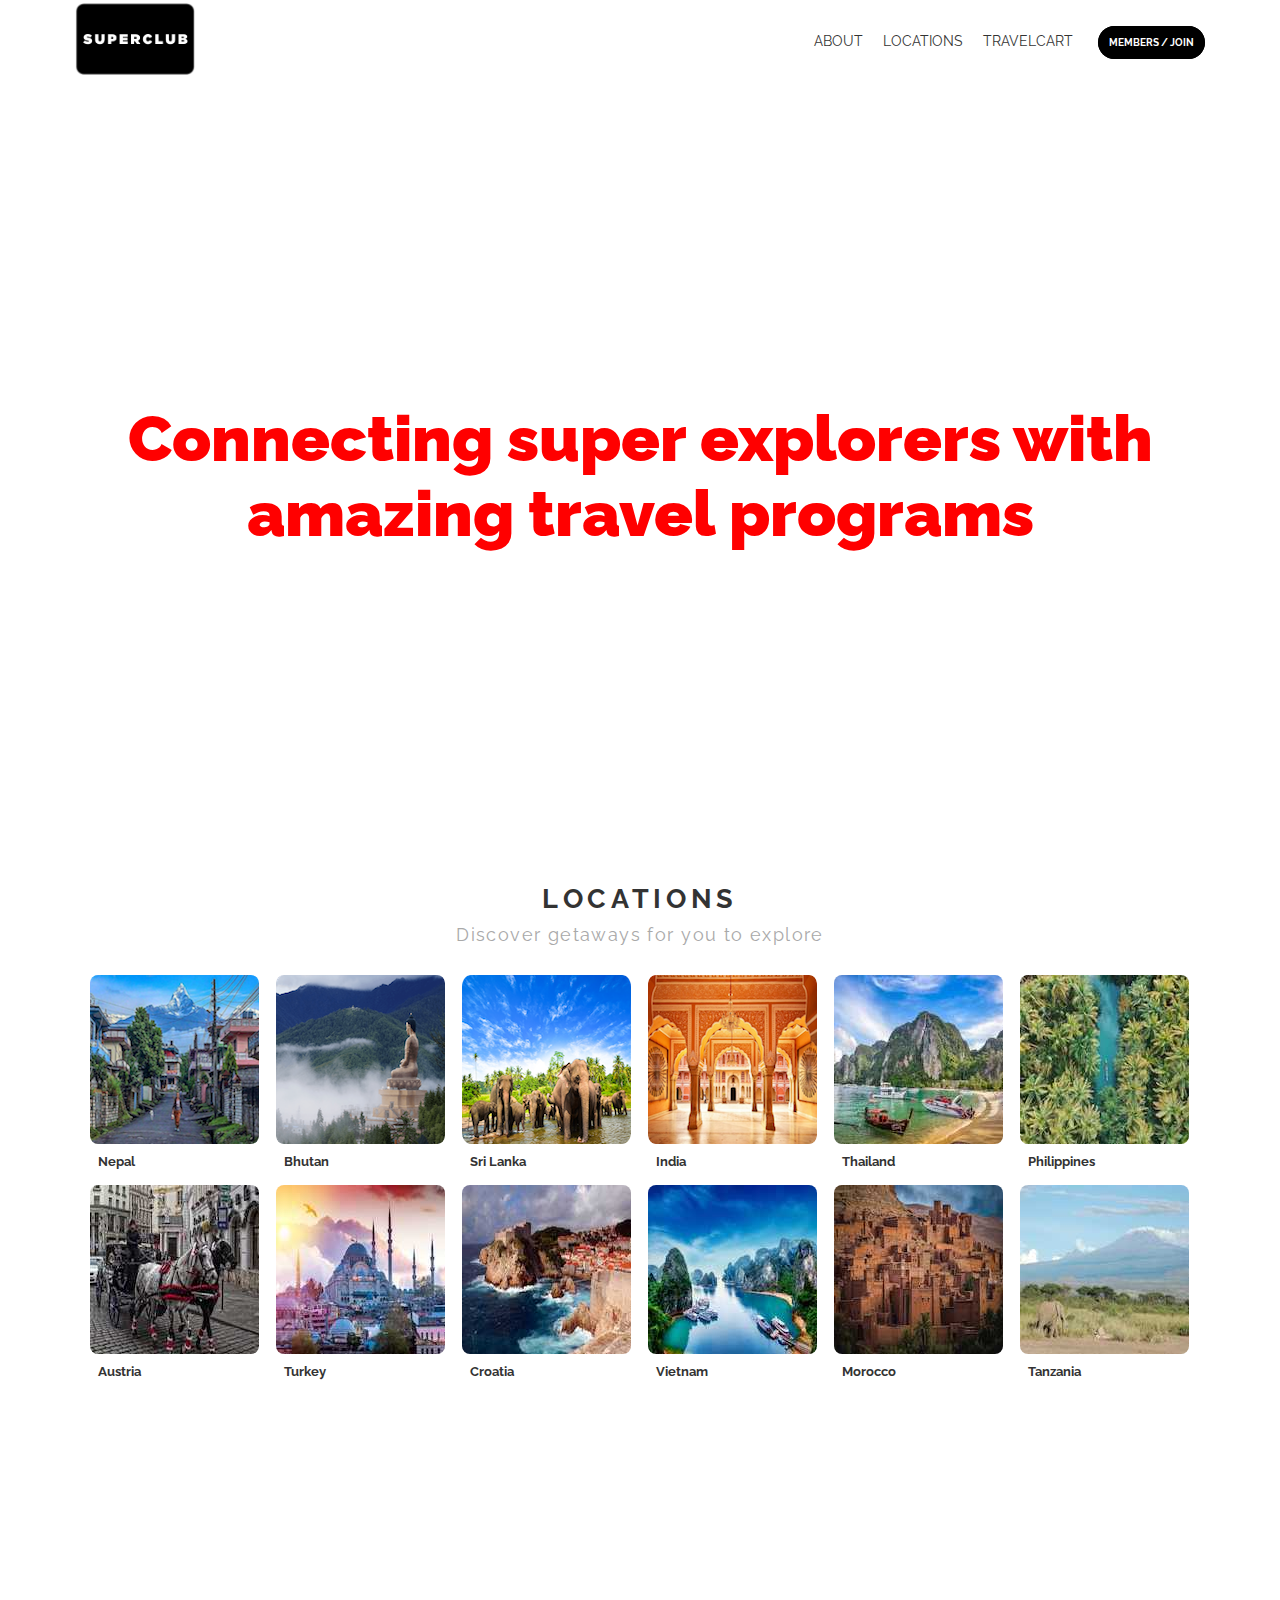
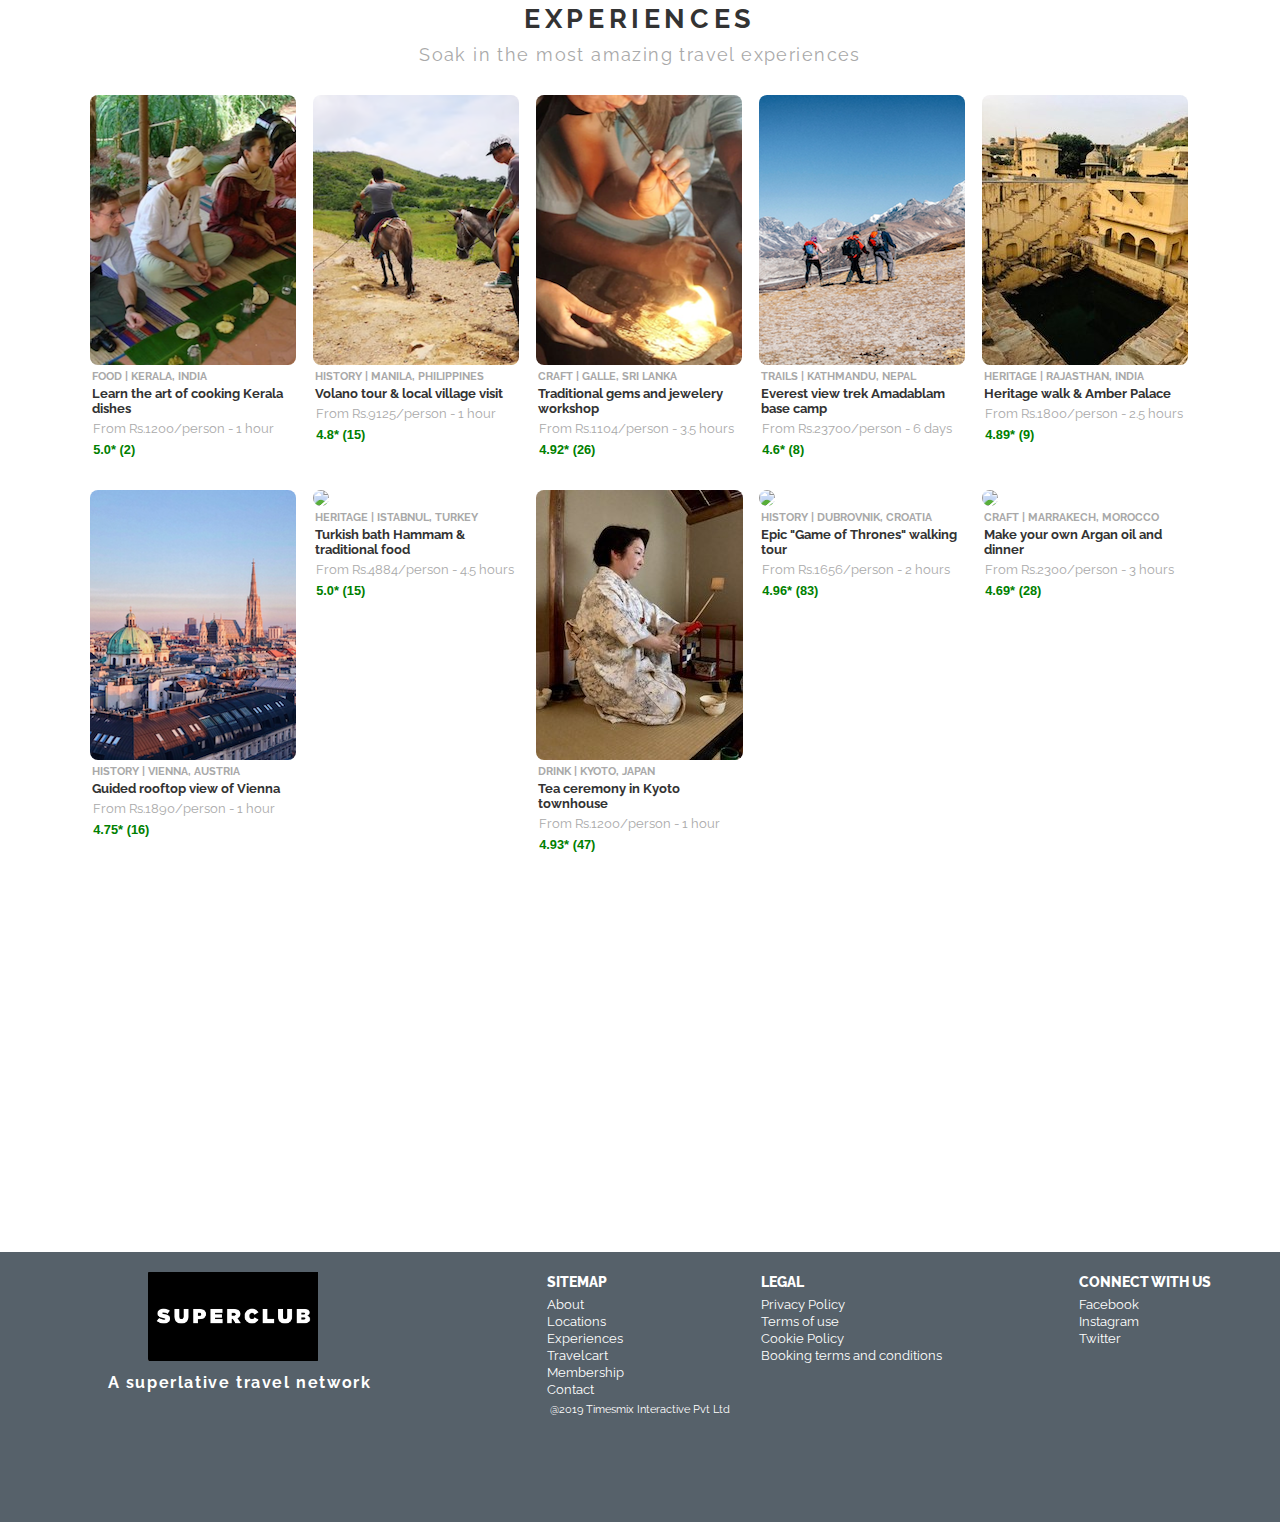
==== commit f17e5786: "Update index.html" ====
--- a/index.html
+++ b/index.html
@@ -129,7 +129,7 @@
                         <div class="experience-rating">4.92* (26)</div>
                     </div>
                     <div class='experiences-grid-item'>
-                        <img src='img/experiences/4.jpg'>
+                        <img src='img/experiences/4.png'>
                         <div class="experience-category">TRAILS | KATHMANDU, NEPAL</div>
                         <div class="experience-name">Everest view trek Amadablam base camp</div>
                         <div class="experience-price">From Rs.23700/person - 6 days</div>
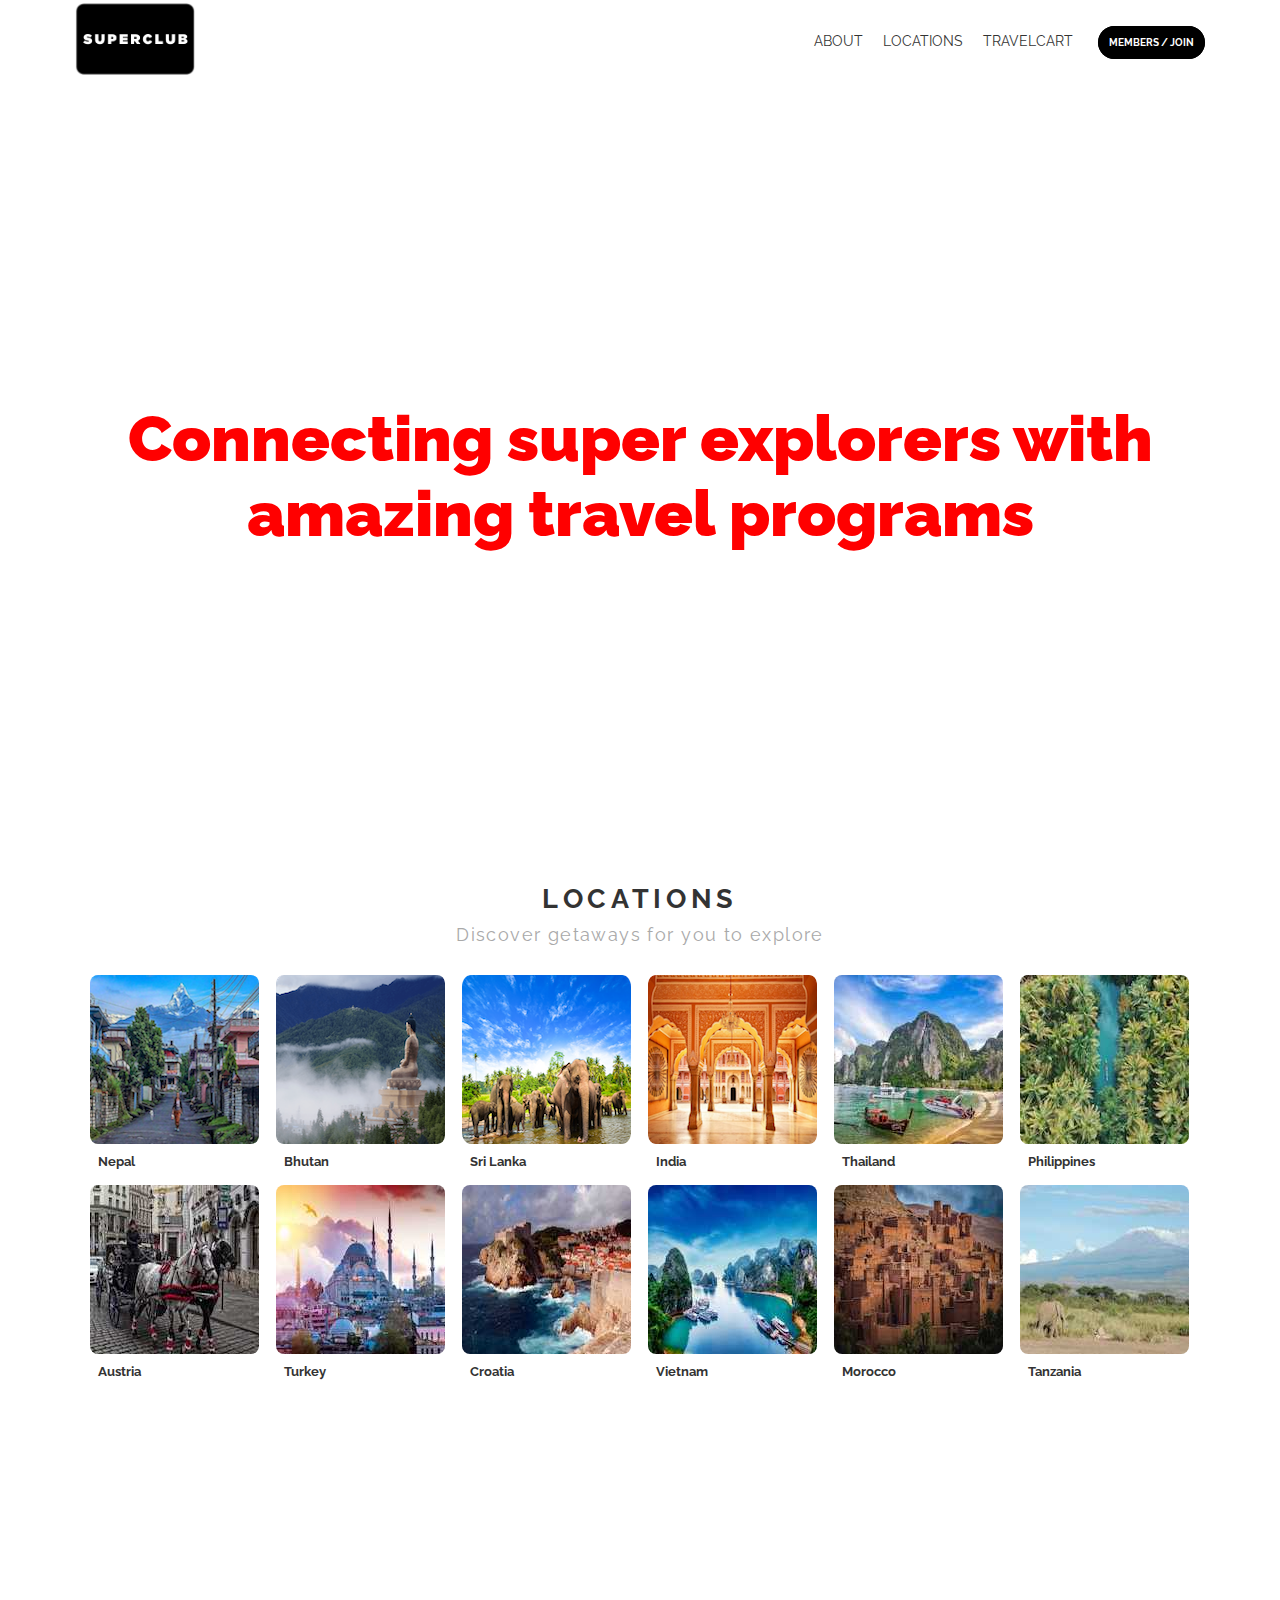
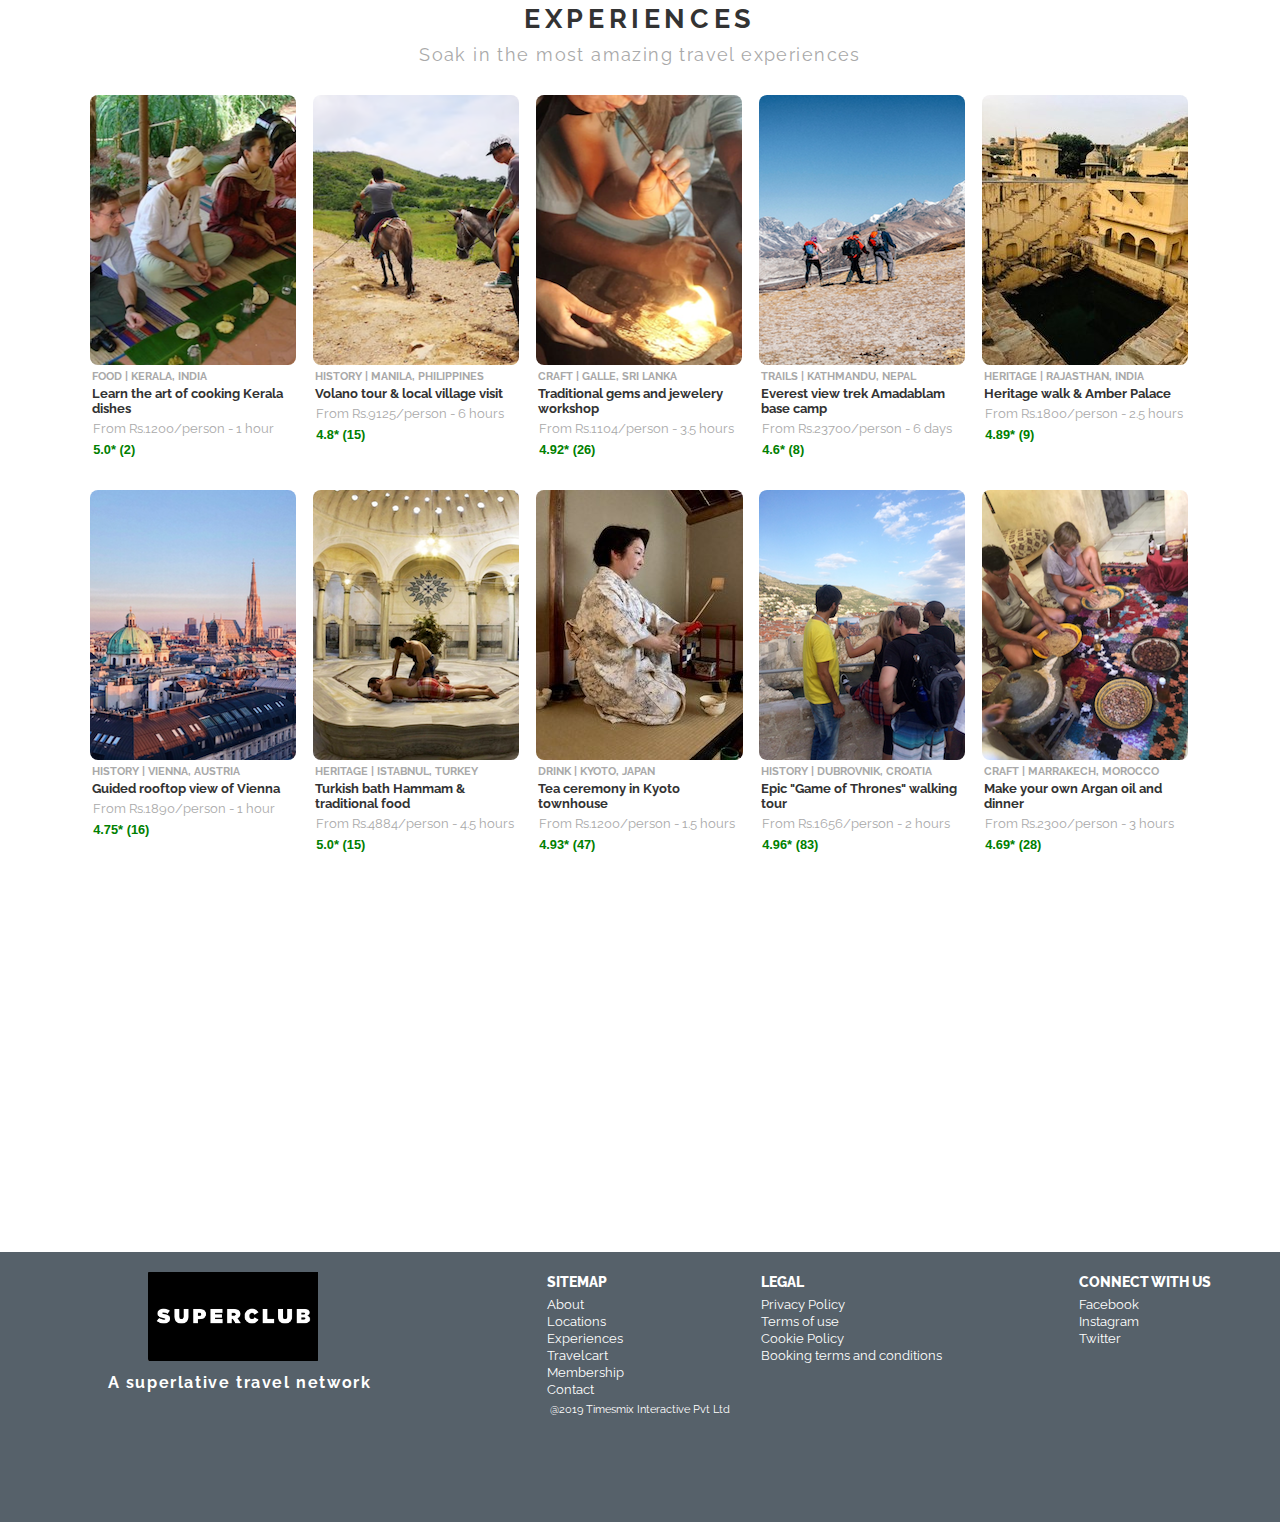
==== commit 4979d9af: "Update index.html" ====
--- a/index.html
+++ b/index.html
@@ -118,7 +118,7 @@
                         <img src='img/experiences/2.png'>
                         <div class="experience-category">HISTORY | MANILA, PHILIPPINES</div>
                         <div class="experience-name">Volano tour & local village visit</div>
-                        <div class="experience-price">From Rs.9125/person - 1 hour</div>
+                        <div class="experience-price">From Rs.9125/person - 6 hours</div>
                         <div class="experience-rating">4.8* (15)</div>
                     </div>
                     <div class='experiences-grid-item'>
@@ -160,7 +160,7 @@
                         <img src='img/experiences/8.png'>
                         <div class="experience-category">DRINK | KYOTO, JAPAN</div>
                         <div class="experience-name">Tea ceremony in Kyoto townhouse</div>
-                        <div class="experience-price">From Rs.1200/person - 1 hour</div>
+                        <div class="experience-price">From Rs.1200/person - 1.5 hours</div>
                         <div class="experience-rating">4.93* (47)</div>
                     </div>
                     <div class='experiences-grid-item'>
